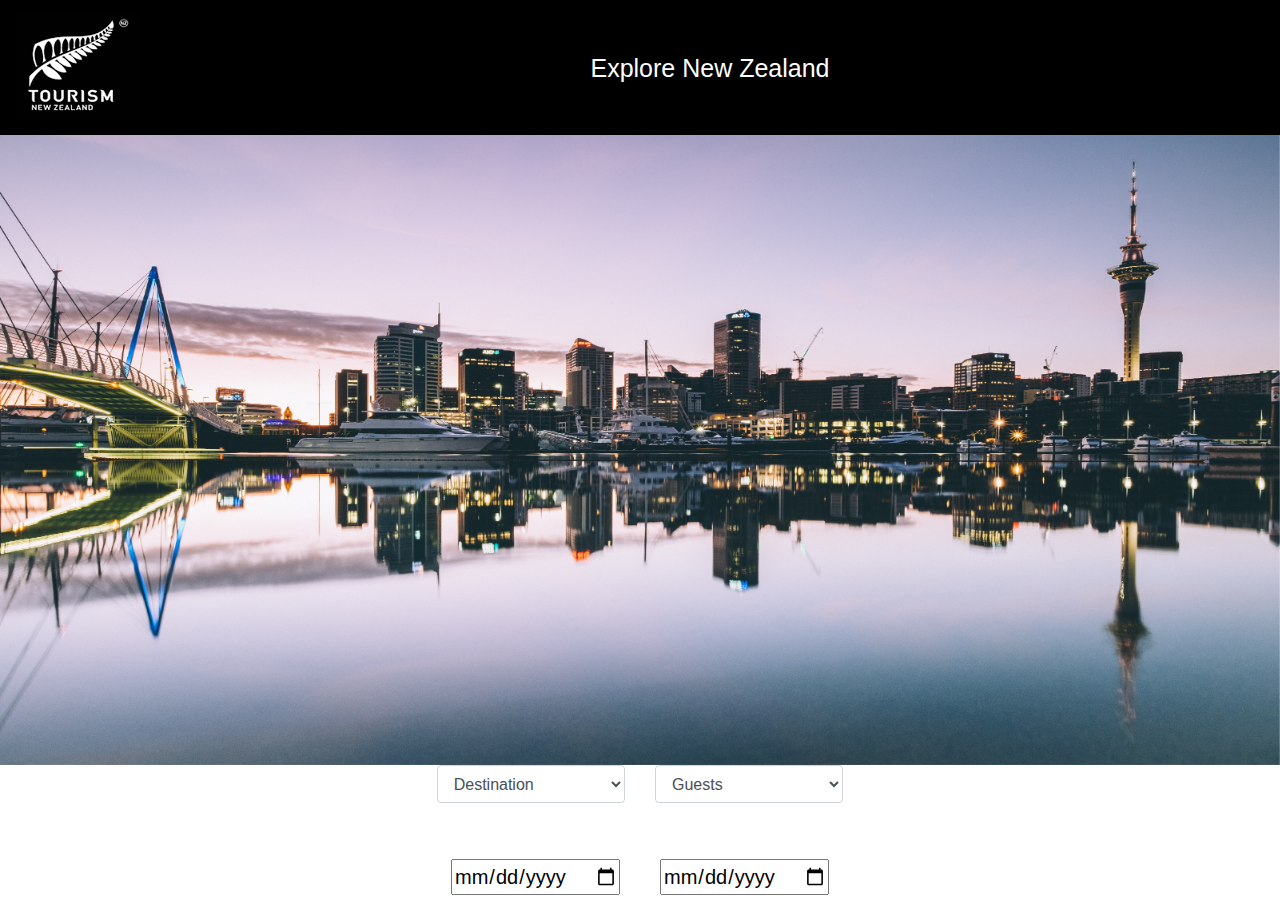
==== mypage.html @ 53fd2732 "initial commit" ====
<!DOCTYPE html>
<html lang="en">
<head>
    <meta charset="utf-8">
    <meta http-equiv="X-UA-Compatible" content="IE=edge">
    <meta name="viewport" content="width=device-width, initial-scale=1, shrink-to-fit=no">
    <link rel="stylesheet" href="./styles/style.css">
    <link rel="stylesheet" href="https://cdn.jsdelivr.net/npm/bootstrap@4.3.1/dist/css/bootstrap.min.css" integrity="sha384-ggOyR0iXCbMQv3Xipma34MD+dH/1fQ784/j6cY/iJTQUOhcWr7x9JvoRxT2MZw1T" crossorigin="anonymous">
    <title>Explore NZ</title>
</head>
<body>

    <nav class="navbar">
        <a class="navbar-brand" href="#">
        <img src="./images/logo1.png" alt="NZ tourism logo">
        </a>
        <h1>Explore New Zealand</h1>
    </nav>
    <div id="carouselExampleFade" class="carousel slide carousel-fade" data-ride="carousel">
        <div class="carousel-inner">
          <div class="carousel-item active">
            <img src="./images/dan-freeman-hIKVSVKH7No-unsplash.jpg" class="d-block w-100" alt="Auckland">
          </div>
          <div class="carousel-item">
            <img src="./images/sophie-turner-LZVmvKlchM0-unsplash.jpg" class="d-block w-100" alt="Mt. Taranaki">
          </div>
          <div class="carousel-item">
            <img src="./images/rod-long-4dcsLxQxSHY-unsplash.jpg" class="d-block w-100" alt="Abel tasman">
          </div>
        </div>
        <div id="search-card" class="search-card-overlay">
            <div class="row justify-content-center mb-4">
                <div class="form-group col-sm-2">
                    <select id="destination" class="form-control">
                    <option selected>Destination</option>
                    <option>Auckland</option>
                    <option>Nelson</option>
                    <option>Christchurh</option>
                    </select>
                </div>
                <div class="form-group col-sm-2">
                    <select id="guests" class="form-control">
                    <option selected>Guests</option>
                    <option>1</option>
                    <option>2</option>
                    <option>3</option>
                    <option>4</option>
                    </select>
                </div>
            </div>  
            <div class="row justify-content-center">
                <div class="form-group form-control-lg mt-2 mb-2 mr-2">
                    <input type="date" placeholder=" Check in date" id="checkin">
                </div>
                <div class="form-group form-control-lg mt-2 mb-2 ">
                    <input type="date" placeholder=" Check in date" id="checkin">
                </div>
            </div>
            
        </div>
    </div>

    <script src="https://code.jquery.com/jquery-3.3.1.slim.min.js" integrity="sha384-q8i/X+965DzO0rT7abK41JStQIAqVgRVzpbzo5smXKp4YfRvH+8abtTE1Pi6jizo" crossorigin="anonymous"></script>
    <script src="https://cdn.jsdelivr.net/npm/popper.js@1.14.7/dist/umd/popper.min.js" integrity="sha384-UO2eT0CpHqdSJQ6hJty5KVphtPhzWj9WO1clHTMGa3JDZwrnQq4sF86dIHNDz0W1" crossorigin="anonymous"></script>
    <script src="https://cdn.jsdelivr.net/npm/bootstrap@4.3.1/dist/js/bootstrap.min.js" integrity="sha384-JjSmVgyd0p3pXB1rRibZUAYoIIy6OrQ6VrjIEaFf/nJGzIxFDsf4x0xIM+B07jRM" crossorigin="anonymous"></script>
</body>
</html>
---- styles/style.css ----
body {
  font-family: "Gill Sans", "Gill Sans MT", Calibri, "Trebuchet MS", sans-serif;
  max-width: 100%;
  overflow-x: hidden;
}
body .navbar {
  background-color: black;
}
body .navbar img {
  height: 30;
  width: 30;
}
body .navbar h1 {
  font-size: 25px;
  color: white;
  margin: auto;
}
body .carousel-inner .carousel-item img {
  height: 70vh;
}

/*# sourceMappingURL=style.css.map */
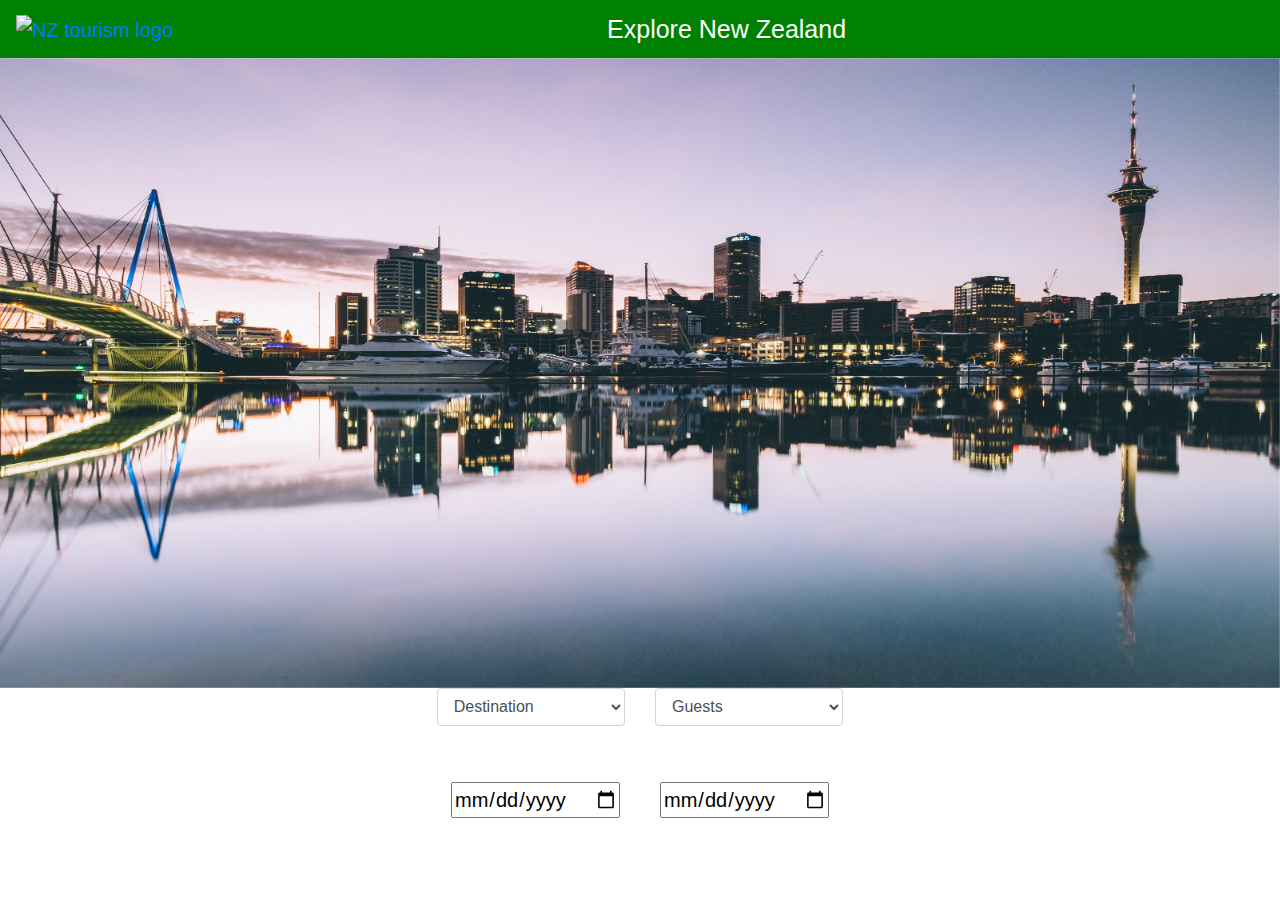
==== commit d685a317: "changed header" ====
--- a/mypage.html
+++ b/mypage.html
@@ -12,7 +12,7 @@
 
     <nav class="navbar">
         <a class="navbar-brand" href="#">
-        <img src="./images/logo1.png" alt="NZ tourism logo">
+        <img src="#" alt="NZ tourism logo">
         </a>
         <h1>Explore New Zealand</h1>
     </nav>
--- a/styles/style.css
+++ b/styles/style.css
@@ -4,7 +4,7 @@
   overflow-x: hidden;
 }
 body .navbar {
-  background-color: black;
+  background-color: green;
 }
 body .navbar img {
   height: 30;
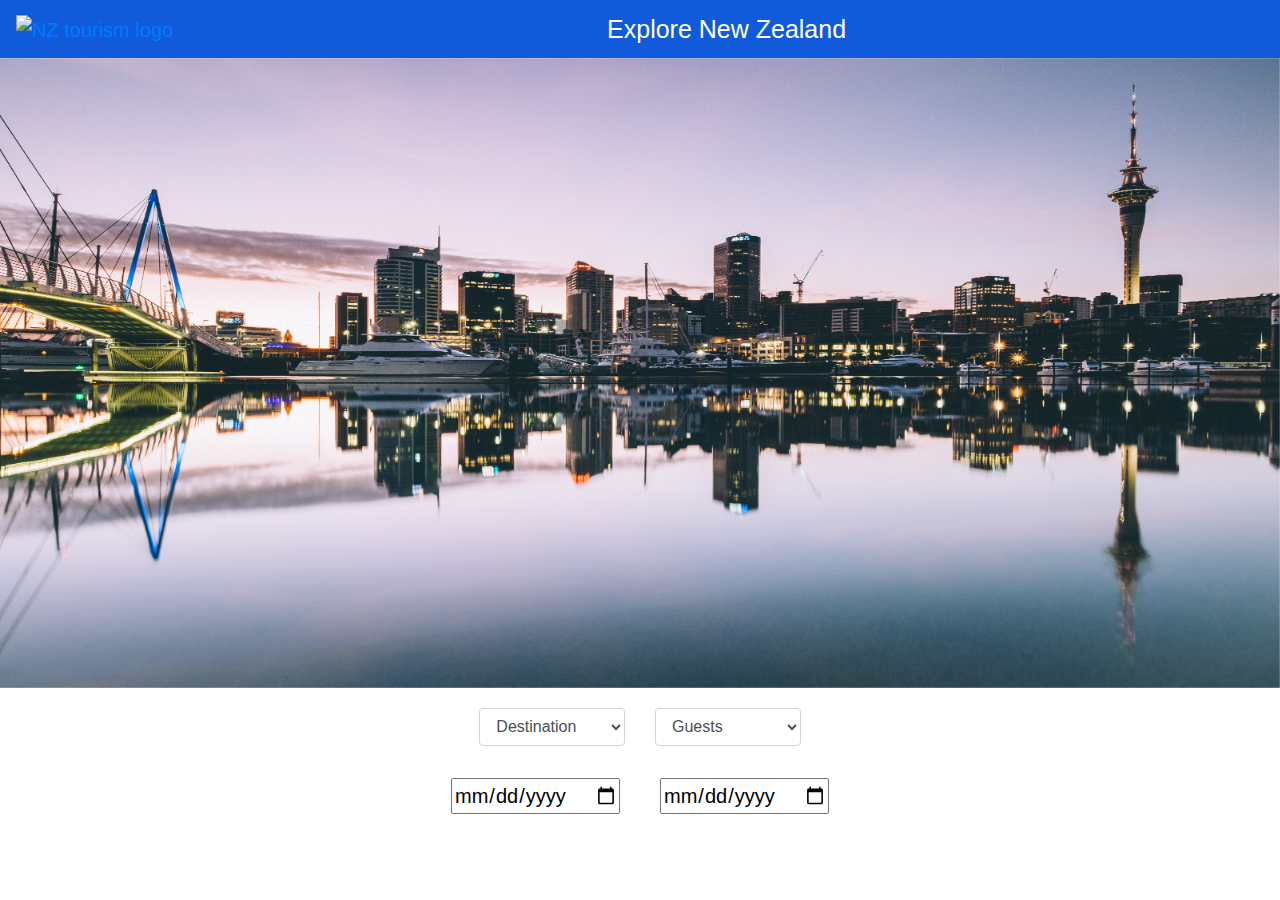
==== commit 73775bb2: "change nav bar" ====
--- a/mypage.html
+++ b/mypage.html
@@ -28,36 +28,37 @@
             <img src="./images/rod-long-4dcsLxQxSHY-unsplash.jpg" class="d-block w-100" alt="Abel tasman">
           </div>
         </div>
-        <div id="search-card" class="search-card-overlay">
-            <div class="row justify-content-center mb-4">
-                <div class="form-group col-sm-2">
-                    <select id="destination" class="form-control">
-                    <option selected>Destination</option>
-                    <option>Auckland</option>
-                    <option>Nelson</option>
-                    <option>Christchurh</option>
-                    </select>
-                </div>
-                <div class="form-group col-sm-2">
-                    <select id="guests" class="form-control">
-                    <option selected>Guests</option>
-                    <option>1</option>
-                    <option>2</option>
-                    <option>3</option>
-                    <option>4</option>
-                    </select>
-                </div>
-            </div>  
-            <div class="row justify-content-center">
-                <div class="form-group form-control-lg mt-2 mb-2 mr-2">
-                    <input type="date" placeholder=" Check in date" id="checkin">
-                </div>
-                <div class="form-group form-control-lg mt-2 mb-2 ">
-                    <input type="date" placeholder=" Check in date" id="checkin">
+            <div class="search-container">
+                <div id="search-card" class="search-card-overlay">
+                    <div class="row justify-content-center mb-2">
+                        <div class="form-group col-sm-2">
+                            <select id="destination" class="form-control">
+                            <option selected>Destination</option>
+                            <option>Auckland</option>
+                            <option>Nelson</option>
+                            <option>Christchurh</option>
+                            </select>
+                        </div>
+                        <div class="form-group col-sm-2">
+                            <select id="guests" class="form-control">
+                            <option selected>Guests</option>
+                            <option>1</option>
+                            <option>2</option>
+                            <option>3</option>
+                            <option>4</option>
+                            </select>
+                        </div>
+                    </div>  
+                    <div class="row justify-content-center">
+                        <div class="form-group form-control-lg  mb-2 mr-2">
+                            <input type="date" placeholder=" Check in date" id="checkin">
+                        </div>
+                        <div class="form-group form-control-lg mb-2 ">
+                            <input type="date" placeholder=" Check in date" id="checkin">
+                        </div>
+                    </div>
                 </div>
             </div>
-            
-        </div>
     </div>
 
     <script src="https://code.jquery.com/jquery-3.3.1.slim.min.js" integrity="sha384-q8i/X+965DzO0rT7abK41JStQIAqVgRVzpbzo5smXKp4YfRvH+8abtTE1Pi6jizo" crossorigin="anonymous"></script>
--- a/styles/style.css
+++ b/styles/style.css
@@ -4,7 +4,7 @@
   overflow-x: hidden;
 }
 body .navbar {
-  background-color: green;
+  background-color: rgb(17, 90, 217);
 }
 body .navbar img {
   height: 30;
@@ -18,5 +18,13 @@
 body .carousel-inner .carousel-item img {
   height: 70vh;
 }
+body .search-container {
+  position: relative;
+  margin: auto;
+  width: 80%;
+}
+body #search-card {
+  margin-top: 20px;
+}
 
 /*# sourceMappingURL=style.css.map */
